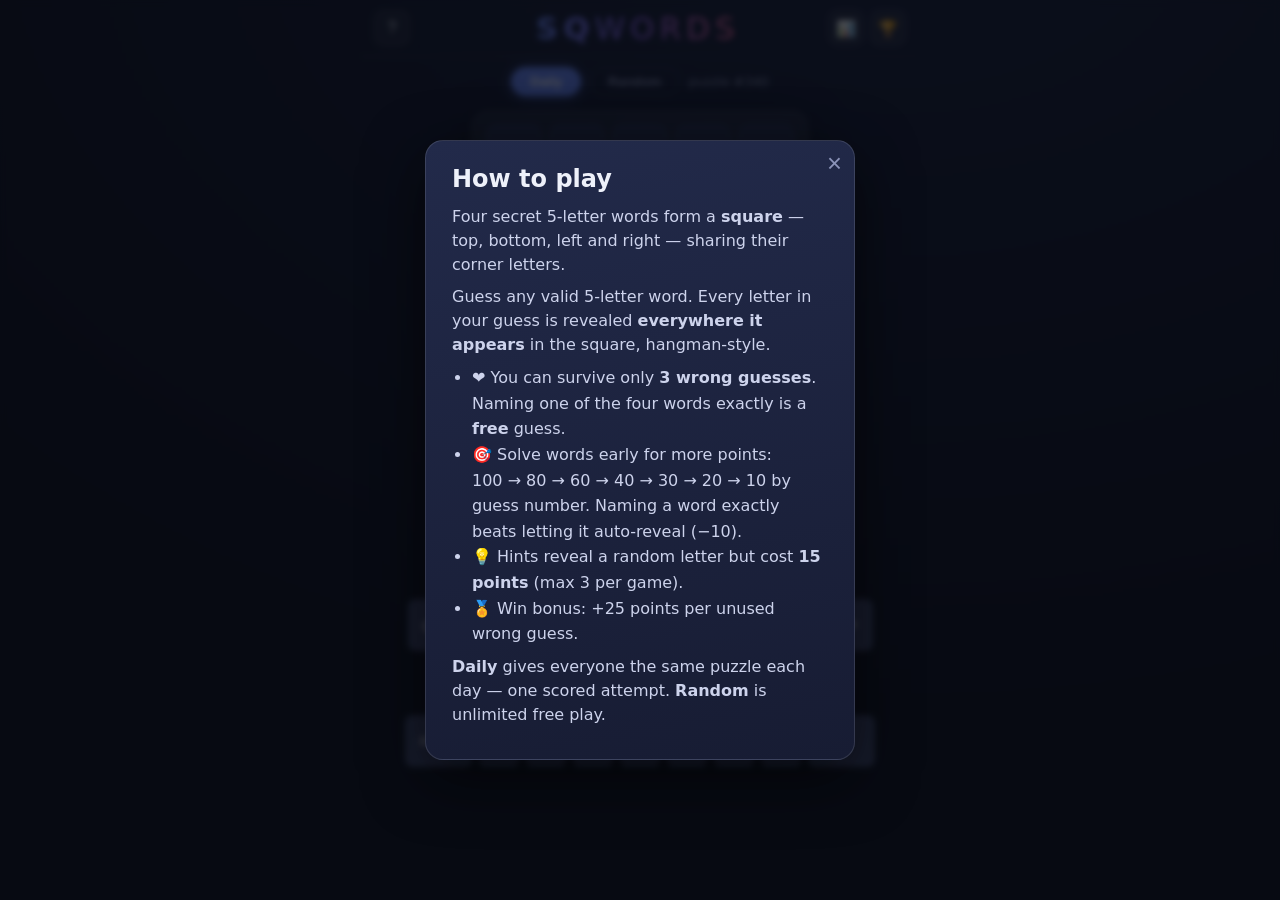
==== index.html @ d22698be "Sqwords: console Java game plus new web version Web game in web/ (open index.html to play): daily an" ====
<!DOCTYPE html>
<html lang="en">
<head>
<meta charset="UTF-8">
<meta name="viewport" content="width=device-width, initial-scale=1.0">
<title>Sqwords — the word square game</title>
<link rel="stylesheet" href="style.css">
</head>
<body>

<header>
  <div class="header-side left">
    <button class="icon-btn" id="btn-help" title="How to play">?</button>
  </div>
  <h1 class="logo">SQ<span>WORDS</span></h1>
  <div class="header-side right">
    <button class="icon-btn" id="btn-stats" title="Stats &amp; history">📊</button>
    <button class="icon-btn" id="btn-board" title="Leaderboard">🏆</button>
  </div>
</header>

<div class="mode-bar">
  <button class="mode-btn active" id="btn-daily">Daily</button>
  <button class="mode-btn" id="btn-random">Random</button>
  <span class="mode-info" id="mode-info"></span>
</div>

<main>
  <div id="board" class="board"></div>

  <div class="status-row">
    <div class="hearts" id="hearts"></div>
    <div class="score">Score <b id="score">0</b></div>
    <button class="hint-btn" id="btn-hint" title="Reveal a letter (-15 pts)">💡 Hint <small>-15</small></button>
  </div>

  <div class="solved-row" id="solved-row"></div>

  <div class="entry" id="entry"></div>

  <div class="keyboard" id="keyboard"></div>
</main>

<div class="toast" id="toast"></div>
<canvas id="confetti"></canvas>

<!-- HOW TO PLAY -->
<div class="modal-back hidden" id="modal-help">
  <div class="modal">
    <button class="modal-x" data-close>×</button>
    <h2>How to play</h2>
    <p>Four secret 5-letter words form a <b>square</b> — top, bottom, left and right —
       sharing their corner letters.</p>
    <p>Guess any valid 5-letter word. Every letter in your guess is revealed
       <b>everywhere it appears</b> in the square, hangman-style.</p>
    <ul>
      <li>❤️ You can survive only <b>3 wrong guesses</b>. Naming one of the four words exactly is a <b>free</b> guess.</li>
      <li>🎯 Solve words early for more points: 100&nbsp;→&nbsp;80&nbsp;→&nbsp;60&nbsp;→&nbsp;40&nbsp;→&nbsp;30&nbsp;→&nbsp;20&nbsp;→&nbsp;10 by guess number. Naming a word exactly beats letting it auto-reveal (−10).</li>
      <li>💡 Hints reveal a random letter but cost <b>15 points</b> (max 3 per game).</li>
      <li>🏅 Win bonus: +25 points per unused wrong guess.</li>
    </ul>
    <p><b>Daily</b> gives everyone the same puzzle each day — one scored attempt.
       <b>Random</b> is unlimited free play.</p>
  </div>
</div>

<!-- STATS -->
<div class="modal-back hidden" id="modal-stats">
  <div class="modal">
    <button class="modal-x" data-close>×</button>
    <h2>Your stats</h2>
    <div class="stat-grid" id="stat-grid"></div>
    <h3>Recent games</h3>
    <div id="history-list" class="history-list"></div>
  </div>
</div>

<!-- LEADERBOARD -->
<div class="modal-back hidden" id="modal-board">
  <div class="modal">
    <button class="modal-x" data-close>×</button>
    <h2>🏆 Leaderboard</h2>
    <div id="leaderboard-list" class="leaderboard-list"></div>
  </div>
</div>

<!-- GAME OVER -->
<div class="modal-back hidden" id="modal-over">
  <div class="modal">
    <button class="modal-x" data-close>×</button>
    <h2 id="over-title"></h2>
    <div class="over-words" id="over-words"></div>
    <div class="over-score" id="over-score"></div>
    <div class="over-name hidden" id="over-name-row">
      <label>Save score as:&nbsp;<input id="over-name" maxlength="12" placeholder="your name"></label>
      <button class="small-btn" id="btn-save-score">Save</button>
    </div>
    <div class="over-actions">
      <button class="small-btn" id="btn-share">📋 Share</button>
      <button class="small-btn primary" id="btn-again">Play again</button>
    </div>
  </div>
</div>

<script src="words.js"></script>
<script src="game.js"></script>
</body>
</html>
---- style.css ----
:root{
  --bg1:#10131f; --bg2:#1d2440;
  --panel:rgba(255,255,255,.06);
  --tile:#2a3050; --tile-edge:#3c4470;
  --revealed:#3aa46b; --revealed2:#2c8757;
  --named:#c9a227; --named2:#a8841b;
  --missing:#b3454f;
  --text:#eef1fa; --dim:#8b93b8;
  --accent:#6c8cff;
  --key:#454e74; --key-hit:#3aa46b; --key-miss:#23273c;
}
*{box-sizing:border-box; margin:0; padding:0; -webkit-tap-highlight-color:transparent;}
html,body{height:100%;}
body{
  font-family:"Segoe UI",system-ui,sans-serif;
  background:radial-gradient(1200px 800px at 70% -10%, var(--bg2), var(--bg1));
  color:var(--text);
  display:flex; flex-direction:column; align-items:center;
  min-height:100vh; overflow-x:hidden;
}

/* ---------- header ---------- */
header{
  width:100%; max-width:560px;
  display:flex; align-items:center; justify-content:space-between;
  padding:10px 14px; border-bottom:1px solid rgba(255,255,255,.08);
}
.logo{
  font-size:1.9rem; letter-spacing:.18em; font-weight:800;
  background:linear-gradient(90deg,#6c8cff,#9b6cff,#ff6c9b);
  -webkit-background-clip:text; background-clip:text; color:transparent;
  user-select:none;
}
.logo span{font-weight:300;}
.header-side{display:flex; gap:6px; min-width:74px;}
.header-side.left{justify-content:flex-start;}
.header-side.right{justify-content:flex-end;}
.icon-btn{
  width:36px; height:36px; border-radius:10px; border:1px solid rgba(255,255,255,.12);
  background:var(--panel); color:var(--text); font-size:1rem; cursor:pointer;
  transition:transform .1s, background .2s;
}
.icon-btn:hover{background:rgba(255,255,255,.12); transform:translateY(-1px);}

/* ---------- mode bar ---------- */
.mode-bar{
  display:flex; align-items:center; gap:8px; padding:10px 0 2px;
}
.mode-btn{
  padding:6px 18px; border-radius:999px; border:1px solid rgba(255,255,255,.14);
  background:transparent; color:var(--dim); font-weight:600; cursor:pointer;
  transition:all .2s;
}
.mode-btn.active{background:var(--accent); border-color:var(--accent); color:#fff;
  box-shadow:0 2px 14px rgba(108,140,255,.45);}
.mode-info{color:var(--dim); font-size:.8rem;}

/* ---------- board ---------- */
main{display:flex; flex-direction:column; align-items:center; gap:10px; padding:12px 8px 24px; width:100%; max-width:560px;}
.board{
  display:grid; grid-template-columns:repeat(5,56px); grid-template-rows:repeat(5,56px);
  gap:7px; padding:14px; border-radius:18px;
  background:var(--panel); border:1px solid rgba(255,255,255,.09);
  box-shadow:0 10px 40px rgba(0,0,0,.45);
  position:relative;
}
.cell{
  border-radius:10px; display:flex; align-items:center; justify-content:center;
  font-size:1.6rem; font-weight:700; text-transform:uppercase;
  background:var(--tile); border:1px solid var(--tile-edge);
  transition:background .25s, border-color .25s;
  perspective:300px;
}
.cell.inner{background:transparent; border:none;}
.cell.revealed{
  background:linear-gradient(160deg,var(--revealed),var(--revealed2));
  border-color:transparent; color:#fff;
  animation:flip .5s ease;
}
.cell.named{
  background:linear-gradient(160deg,var(--named),var(--named2));
  border-color:transparent; color:#fff;
}
.cell.missed{
  background:linear-gradient(160deg,var(--missing),#8c333c);
  border-color:transparent; color:#fff;
  animation:flip .5s ease;
}
@keyframes flip{
  0%{transform:rotateX(0);} 49%{transform:rotateX(90deg);}
  50%{transform:rotateX(-90deg);} 100%{transform:rotateX(0);}
}
.board-center{
  grid-column:2/5; grid-row:2/5;
  display:flex; flex-direction:column; align-items:center; justify-content:center;
  color:var(--dim); font-size:.78rem; letter-spacing:.1em; text-align:center;
  user-select:none;
}
.board-center b{font-size:1.7rem; color:var(--text); letter-spacing:0;}

/* ---------- status ---------- */
.status-row{display:flex; align-items:center; gap:18px;}
.hearts{font-size:1.25rem; letter-spacing:2px;}
.score{color:var(--dim);}
.score b{color:var(--text); font-size:1.2rem;}
.hint-btn{
  border:1px solid rgba(255,255,255,.16); background:var(--panel); color:var(--text);
  padding:6px 12px; border-radius:10px; cursor:pointer; font-weight:600;
  transition:background .2s;
}
.hint-btn:hover:not(:disabled){background:rgba(255,255,255,.12);}
.hint-btn:disabled{opacity:.35; cursor:default;}
.hint-btn small{color:var(--dim);}

/* ---------- solved chips ---------- */
.solved-row{display:flex; gap:8px; flex-wrap:wrap; justify-content:center; min-height:28px;}
.chip{
  padding:4px 12px; border-radius:999px; font-size:.78rem; font-weight:700;
  text-transform:uppercase; letter-spacing:.08em;
  background:var(--panel); color:var(--dim); border:1px solid rgba(255,255,255,.1);
}
.chip.done{background:linear-gradient(160deg,var(--revealed),var(--revealed2)); color:#fff; border-color:transparent;}
.chip.exact{background:linear-gradient(160deg,var(--named),var(--named2)); color:#fff; border-color:transparent;}

/* ---------- entry ---------- */
.entry{display:flex; gap:7px;}
.entry .slot{
  width:46px; height:54px; border-radius:9px;
  border:2px solid var(--tile-edge); background:rgba(0,0,0,.25);
  display:flex; align-items:center; justify-content:center;
  font-size:1.5rem; font-weight:700; text-transform:uppercase;
  transition:border-color .15s;
}
.entry .slot.filled{border-color:var(--accent); animation:pop .12s ease;}
@keyframes pop{50%{transform:scale(1.12);}}
.entry.shake{animation:shake .4s;}
@keyframes shake{
  20%,60%{transform:translateX(-7px);} 40%,80%{transform:translateX(7px);}
}

/* ---------- keyboard ---------- */
.keyboard{display:flex; flex-direction:column; gap:6px; align-items:center; width:100%;}
.krow{display:flex; gap:5px; justify-content:center; width:100%;}
.key{
  flex:0 1 42px; height:52px; border-radius:8px; border:none; cursor:pointer;
  background:var(--key); color:var(--text); font-weight:700; font-size:.95rem;
  text-transform:uppercase; transition:background .2s, transform .05s;
}
.key:active{transform:scale(.93);}
.key.wide{flex:0 1 68px; font-size:.7rem;}
.key.hit{background:var(--key-hit); color:#fff;}
.key.miss{background:var(--key-miss); color:var(--dim);}

/* ---------- toast ---------- */
.toast{
  position:fixed; top:74px; left:50%; transform:translateX(-50%) translateY(-8px);
  background:#f1f3ff; color:#15182a; font-weight:700; padding:10px 18px;
  border-radius:10px; opacity:0; pointer-events:none; transition:all .25s; z-index:60;
  box-shadow:0 6px 24px rgba(0,0,0,.4);
}
.toast.show{opacity:1; transform:translateX(-50%) translateY(0);}

/* ---------- modals ---------- */
.modal-back{
  position:fixed; inset:0; background:rgba(5,7,15,.72); backdrop-filter:blur(3px);
  display:flex; align-items:center; justify-content:center; z-index:50; padding:16px;
}
.modal-back.hidden{display:none;}
.modal{
  background:linear-gradient(170deg,#222a4a,#171c33);
  border:1px solid rgba(255,255,255,.12); border-radius:18px;
  max-width:430px; width:100%; max-height:84vh; overflow-y:auto;
  padding:24px 26px; position:relative;
  box-shadow:0 18px 60px rgba(0,0,0,.6);
  animation:rise .25s ease;
}
@keyframes rise{from{transform:translateY(16px); opacity:0;}}
.modal h2{margin-bottom:12px;}
.modal h3{margin:16px 0 8px; color:var(--dim); font-size:.95rem;}
.modal p{margin:8px 0; line-height:1.5; color:#cdd3ec;}
.modal ul{margin:8px 0 8px 20px; line-height:1.6; color:#cdd3ec;}
.modal-x{
  position:absolute; top:10px; right:12px; background:none; border:none;
  color:var(--dim); font-size:1.6rem; cursor:pointer; line-height:1;
}
.modal-x:hover{color:#fff;}

/* stats */
.stat-grid{display:grid; grid-template-columns:repeat(4,1fr); gap:8px; text-align:center;}
.stat{background:var(--panel); border-radius:10px; padding:10px 4px;}
.stat b{display:block; font-size:1.4rem;}
.stat span{font-size:.68rem; color:var(--dim); text-transform:uppercase; letter-spacing:.06em;}
.history-list{display:flex; flex-direction:column; gap:6px;}
.hist-row{
  display:flex; align-items:center; gap:10px; background:var(--panel);
  border-radius:9px; padding:7px 12px; font-size:.85rem;
}
.hist-row .res{font-size:1rem;}
.hist-row .words{color:var(--dim); flex:1; text-transform:uppercase; font-size:.72rem; letter-spacing:.04em;}
.hist-row .pts{font-weight:700;}
.empty-note{color:var(--dim); font-size:.88rem; padding:8px 0;}

/* leaderboard */
.leaderboard-list{display:flex; flex-direction:column; gap:6px;}
.lb-row{
  display:flex; align-items:center; gap:12px; background:var(--panel);
  border-radius:9px; padding:8px 14px;
}
.lb-row .rank{width:26px; font-weight:800; color:var(--dim);}
.lb-row:nth-child(1) .rank{color:#ffd75e;}
.lb-row:nth-child(2) .rank{color:#c7cede;}
.lb-row:nth-child(3) .rank{color:#d99a6c;}
.lb-row .name{flex:1; font-weight:600;}
.lb-row .meta{color:var(--dim); font-size:.74rem;}
.lb-row .pts{font-weight:800; font-size:1.05rem;}

/* game over */
.over-words{display:flex; flex-wrap:wrap; gap:8px; justify-content:center; margin:10px 0;}
.over-words .chip{font-size:.85rem;}
.over-score{text-align:center; font-size:1.25rem; margin:12px 0; font-weight:700;}
.over-name{display:flex; gap:8px; align-items:center; justify-content:center; margin:10px 0;}
.over-name input{
  background:rgba(0,0,0,.3); border:1px solid rgba(255,255,255,.2); color:var(--text);
  border-radius:8px; padding:7px 10px; width:130px; font-size:.95rem;
}
.over-actions{display:flex; gap:10px; justify-content:center; margin-top:14px;}
.small-btn{
  padding:9px 18px; border-radius:10px; border:1px solid rgba(255,255,255,.18);
  background:var(--panel); color:var(--text); font-weight:700; cursor:pointer;
  transition:background .2s;
}
.small-btn:hover{background:rgba(255,255,255,.13);}
.small-btn.primary{background:var(--accent); border-color:var(--accent);}
.small-btn.primary:hover{background:#7d9aff;}
.hidden{display:none !important;}

/* confetti */
#confetti{position:fixed; inset:0; pointer-events:none; z-index:55;}

/* ---------- small screens ---------- */
@media (max-width:430px){
  .board{grid-template-columns:repeat(5,50px); grid-template-rows:repeat(5,50px); gap:6px; padding:10px;}
  .cell{font-size:1.4rem;}
  .entry .slot{width:40px; height:48px;}
  .key{height:48px;}
}
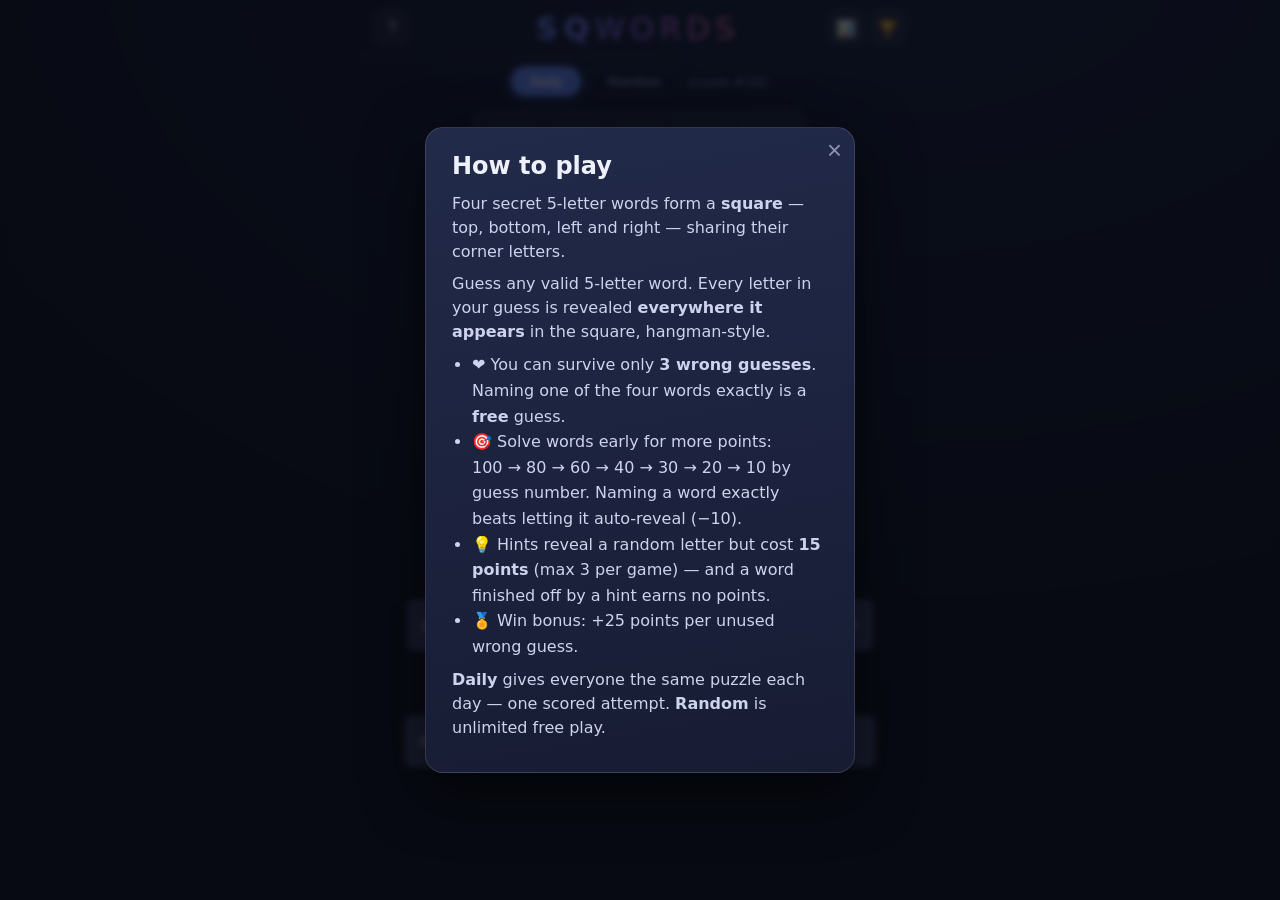
==== commit 620dd60c: "Daily #1 = June 9 2026; hint-completed words score zero; square share grid - Daily numbering now sta" ====
--- a/index.html
+++ b/index.html
@@ -56,7 +56,7 @@
     <ul>
       <li>❤️ You can survive only <b>3 wrong guesses</b>. Naming one of the four words exactly is a <b>free</b> guess.</li>
       <li>🎯 Solve words early for more points: 100&nbsp;→&nbsp;80&nbsp;→&nbsp;60&nbsp;→&nbsp;40&nbsp;→&nbsp;30&nbsp;→&nbsp;20&nbsp;→&nbsp;10 by guess number. Naming a word exactly beats letting it auto-reveal (−10).</li>
-      <li>💡 Hints reveal a random letter but cost <b>15 points</b> (max 3 per game).</li>
+      <li>💡 Hints reveal a random letter but cost <b>15 points</b> (max 3 per game) — and a word finished off by a hint earns no points.</li>
       <li>🏅 Win bonus: +25 points per unused wrong guess.</li>
     </ul>
     <p><b>Daily</b> gives everyone the same puzzle each day — one scored attempt.
@@ -69,6 +69,7 @@
   <div class="modal">
     <button class="modal-x" data-close>×</button>
     <h2>Your stats</h2>
+    <div id="today-daily"></div>
     <div class="stat-grid" id="stat-grid"></div>
     <h3>Recent games</h3>
     <div id="history-list" class="history-list"></div>
@@ -90,6 +91,7 @@
     <button class="modal-x" data-close>×</button>
     <h2 id="over-title"></h2>
     <div class="over-words" id="over-words"></div>
+    <pre class="share-grid" id="over-grid"></pre>
     <div class="over-score" id="over-score"></div>
     <div class="over-name hidden" id="over-name-row">
       <label>Save score as:&nbsp;<input id="over-name" maxlength="12" placeholder="your name"></label>
--- a/style.css
+++ b/style.css
@@ -186,6 +186,15 @@
 .modal-x:hover{color:#fff;}
 
 /* stats */
+.today-box{
+  background:var(--panel); border:1px solid rgba(255,255,255,.1); border-radius:12px;
+  padding:12px 14px; margin-bottom:14px; text-align:center;
+}
+.today-head{font-weight:700; margin-bottom:4px;}
+.share-grid{
+  font-family:inherit; white-space:pre; line-height:1.3; font-size:1.05rem; margin:8px 0;
+  text-align:center;
+}
 .stat-grid{display:grid; grid-template-columns:repeat(4,1fr); gap:8px; text-align:center;}
 .stat{background:var(--panel); border-radius:10px; padding:10px 4px;}
 .stat b{display:block; font-size:1.4rem;}
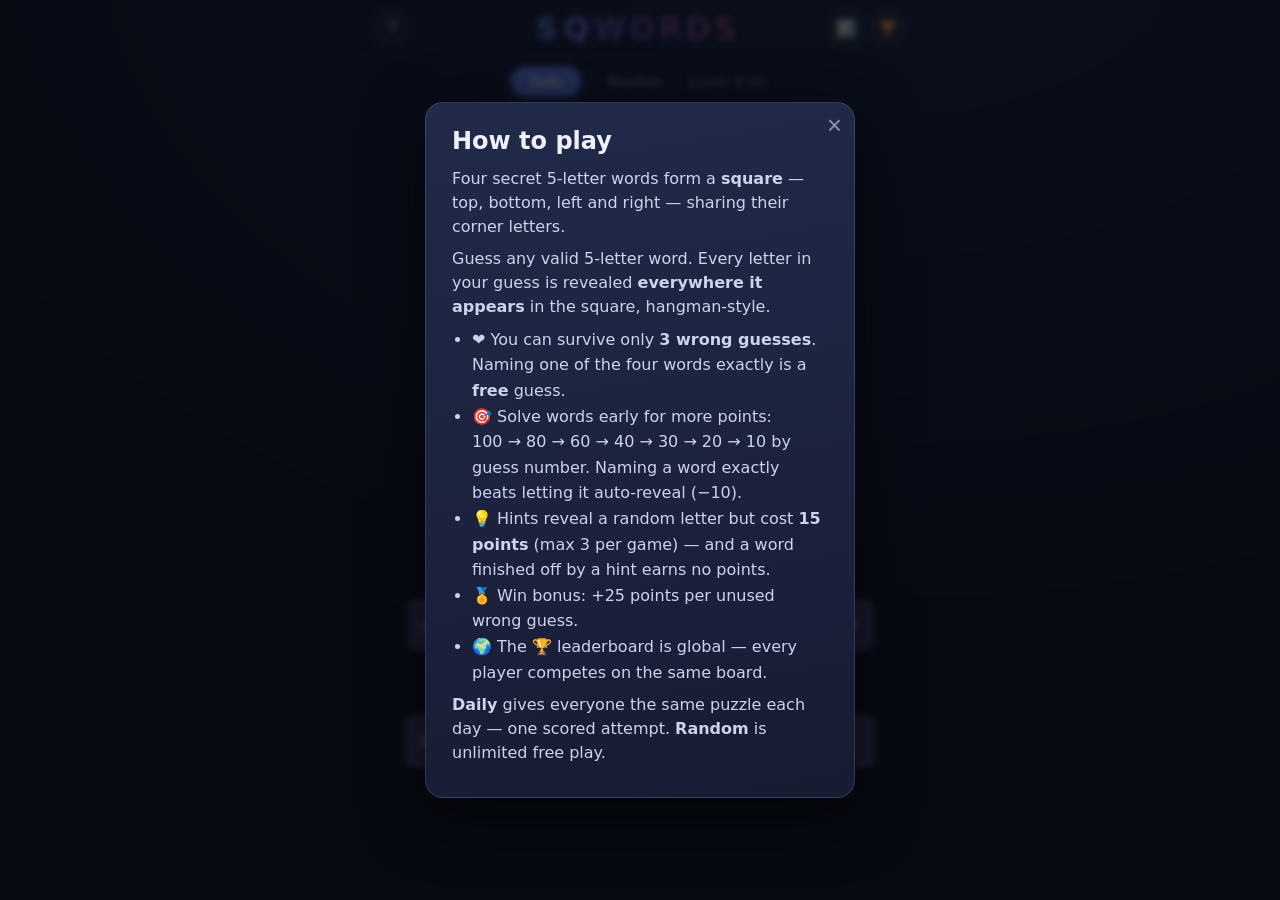
==== commit 6a48e549: "Global leaderboard via Cloudflare Worker worker/: a Workers + KV API that stores the top 50 scores w" ====
--- a/index.html
+++ b/index.html
@@ -58,6 +58,7 @@
       <li>🎯 Solve words early for more points: 100&nbsp;→&nbsp;80&nbsp;→&nbsp;60&nbsp;→&nbsp;40&nbsp;→&nbsp;30&nbsp;→&nbsp;20&nbsp;→&nbsp;10 by guess number. Naming a word exactly beats letting it auto-reveal (−10).</li>
       <li>💡 Hints reveal a random letter but cost <b>15 points</b> (max 3 per game) — and a word finished off by a hint earns no points.</li>
       <li>🏅 Win bonus: +25 points per unused wrong guess.</li>
+      <li>🌍 The 🏆 leaderboard is global — every player competes on the same board.</li>
     </ul>
     <p><b>Daily</b> gives everyone the same puzzle each day — one scored attempt.
        <b>Random</b> is unlimited free play.</p>
